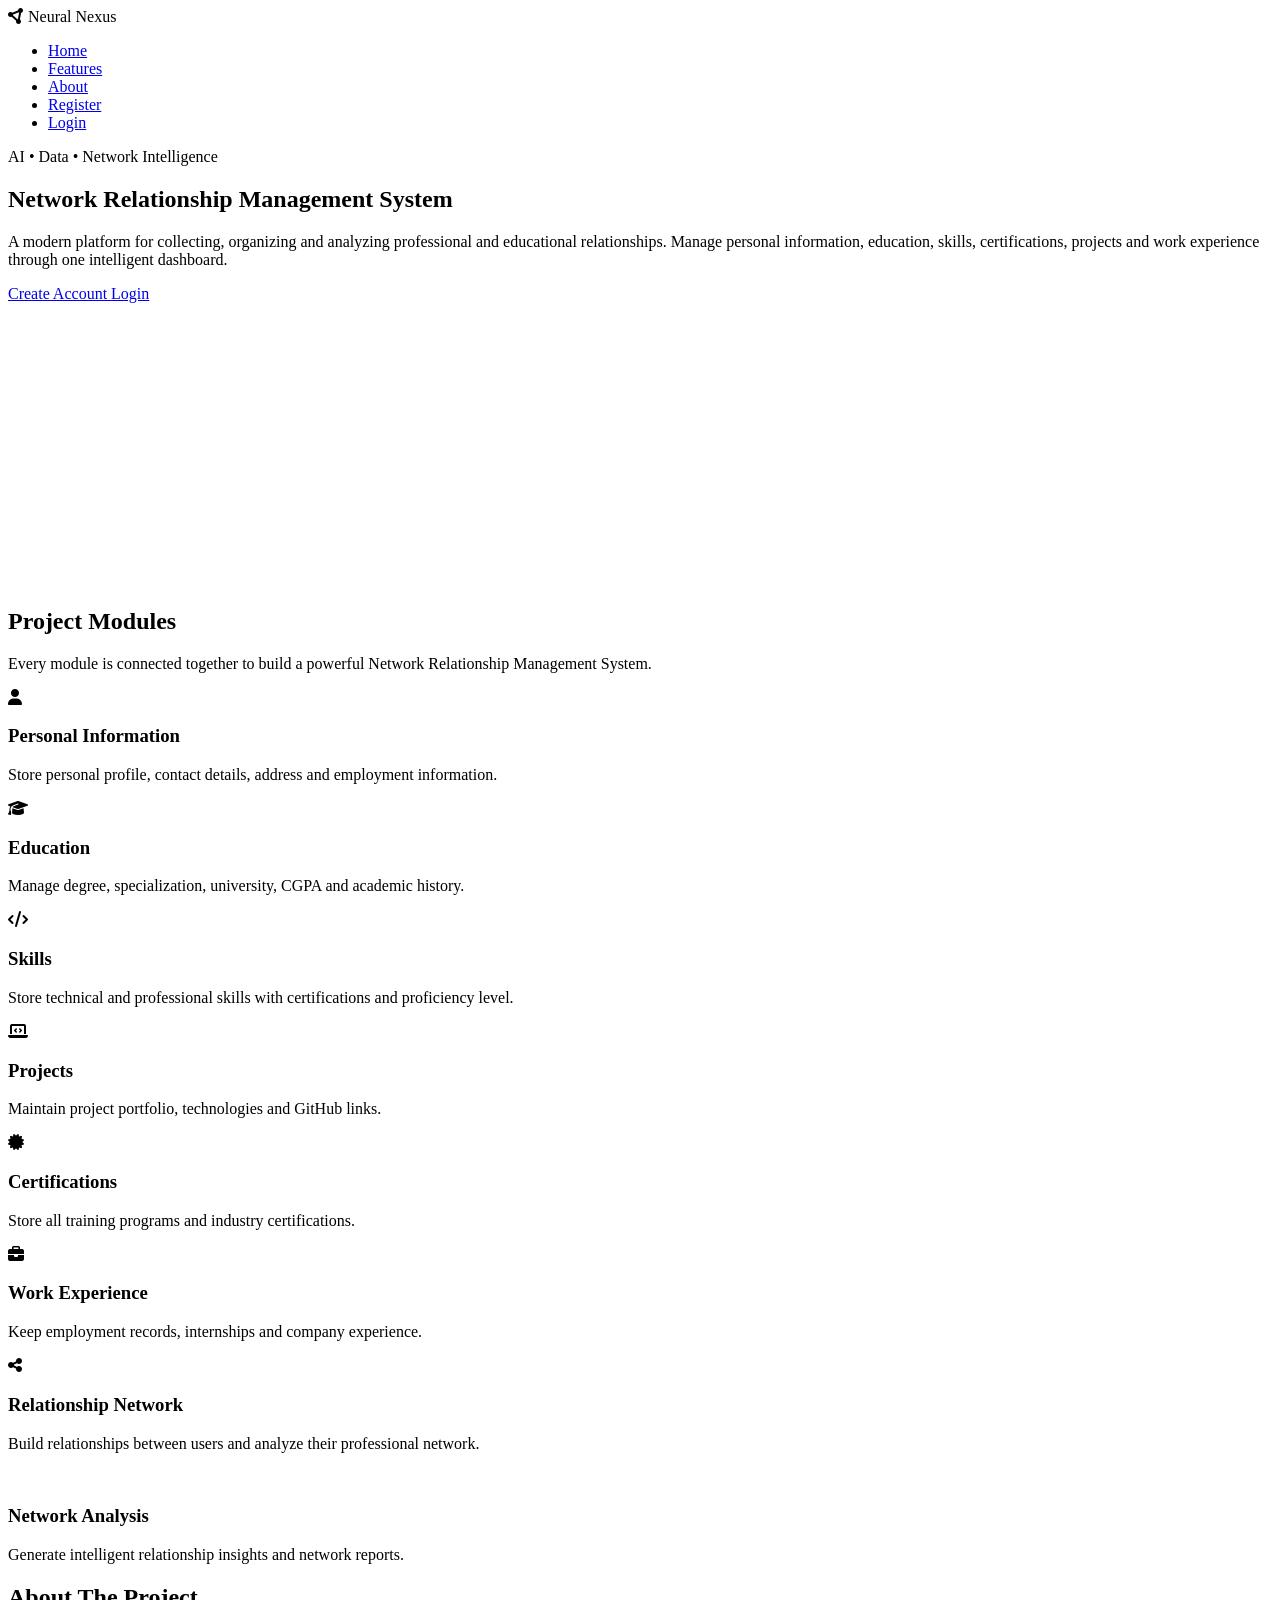
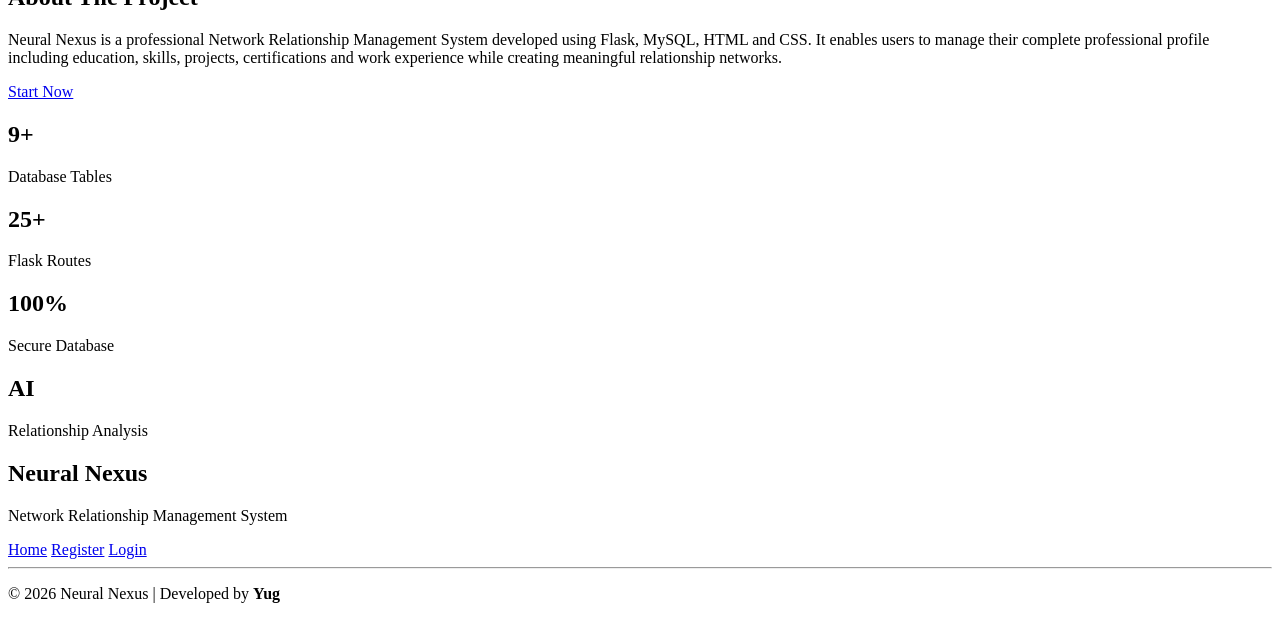
==== templates/index.html @ 3c381dd4 "Add files via upload" ====
<!DOCTYPE html>
<html lang="en">

<head>

    <meta charset="UTF-8">
    <meta name="viewport" content="width=device-width, initial-scale=1.0">

    <title>Neural Nexus | Network Relationship Model</title>

    <link rel="stylesheet" href="{{ url_for('static', filename='css/style.css') }}">

    <!-- Google Font -->
    <link href="https://fonts.googleapis.com/css2?family=Poppins:wght@300;400;500;600;700;800&display=swap" rel="stylesheet">

    <!-- Font Awesome -->
    <link rel="stylesheet"
        href="https://cdnjs.cloudflare.com/ajax/libs/font-awesome/6.6.0/css/all.min.css">

</head>

<body>

    <!-- ================= NAVBAR ================= -->

    <header>

        <nav class="navbar">

            <div class="logo">

                <i class="fa-solid fa-circle-nodes"></i>

                <span>Neural Nexus</span>

            </div>

            <ul>

                <li><a href="/">Home</a></li>

                <li><a href="#features">Features</a></li>
                <li><a href="#about">About</a></li>

                <li>

                    <a href="/register" class="register-btn">
                        Register
                    </a>

                </li>

                <li>

                    <a href="/login" class="login-btn">
                        Login
                    </a>

                </li>

            </ul>

        </nav>

    </header>

    <!-- ================= HERO SECTION ================= -->

    <section class="hero">

        <div class="hero-left">

            <p class="tagline">
                AI • Data • Network Intelligence
            </p>

            <h1>

                Network Relationship

                <span>Management System</span>

            </h1>

            <p class="description">

                A modern platform for collecting, organizing and analyzing
                professional and educational relationships.
                Manage personal information, education, skills,
                certifications, projects and work experience
                through one intelligent dashboard.

            </p>

            <div class="hero-buttons">

                <a href="/register" class="primary-btn">

                    Create Account

                </a>

                <a href="/login" class="secondary-btn">

                    Login

                </a>

            </div>

        </div>

        <div class="hero-right">

            <div class="network-box">

                <div class="node n1"></div>
                <div class="node n2"></div>
                <div class="node n3"></div>
                <div class="node n4"></div>
                <div class="node n5"></div>
                <div class="node n6"></div>
                <div class="node center-node"></div>

                <div class="line l1"></div>
                <div class="line l2"></div>
                <div class="line l3"></div>
                <div class="line l4"></div>
                <div class="line l5"></div>
                <div class="line l6"></div>

            </div>

        </div>

    </section>

    <!-- Wave Divider -->

    <div class="wave">

        <svg viewBox="0 0 1440 320">

            <path fill="#ffffff"
                d="M0,256L80,234.7C160,213,320,171,480,149.3C640,128,800,128,960,154.7C1120,181,1280,235,1360,261.3L1440,288L1440,320L1360,320C1280,320,1120,320,960,320C800,320,640,320,480,320C320,320,160,320,80,320L0,320Z">

            </path>

        </svg>

    </div>
    <!-- ================= FEATURES SECTION ================= -->

    <section class="features" id="features">

        <div class="section-title">

            <h2>Project Modules</h2>

            <p>
                Every module is connected together to build a powerful
                Network Relationship Management System.
            </p>

        </div>

        <div class="feature-grid">

            <div class="feature-card">
                <i class="fa-solid fa-user"></i>
                <h3>Personal Information</h3>
                <p>
                    Store personal profile, contact details,
                    address and employment information.
                </p>
            </div>

            <div class="feature-card">
                <i class="fa-solid fa-graduation-cap"></i>
                <h3>Education</h3>
                <p>
                    Manage degree, specialization,
                    university, CGPA and academic history.
                </p>
            </div>

            <div class="feature-card">
                <i class="fa-solid fa-code"></i>
                <h3>Skills</h3>
                <p>
                    Store technical and professional skills
                    with certifications and proficiency level.
                </p>
            </div>

            <div class="feature-card">
                <i class="fa-solid fa-laptop-code"></i>
                <h3>Projects</h3>
                <p>
                    Maintain project portfolio,
                    technologies and GitHub links.
                </p>
            </div>

            <div class="feature-card">
                <i class="fa-solid fa-certificate"></i>
                <h3>Certifications</h3>
                <p>
                    Store all training programs
                    and industry certifications.
                </p>
            </div>

            <div class="feature-card">
                <i class="fa-solid fa-briefcase"></i>
                <h3>Work Experience</h3>
                <p>
                    Keep employment records,
                    internships and company experience.
                </p>
            </div>

            <div class="feature-card">
                <i class="fa-solid fa-share-nodes"></i>
                <h3>Relationship Network</h3>
                <p>
                    Build relationships between users
                    and analyze their professional network.
                </p>
            </div>

            <div class="feature-card">
                <i class="fa-solid fa-chart-network"></i>
                <h3>Network Analysis</h3>
                <p>
                    Generate intelligent relationship
                    insights and network reports.
                </p>
            </div>

        </div>

    </section>


    <!-- ================= ABOUT ================= -->

    <section class="about" id="about">

        <div class="about-left">

            <h2>About The Project</h2>

            <p>

                Neural Nexus is a professional Network Relationship
                Management System developed using Flask,
                MySQL, HTML and CSS.

                It enables users to manage their complete
                professional profile including education,
                skills, projects, certifications and work
                experience while creating meaningful
                relationship networks.

            </p>

            <div class="about-buttons">

                <a href="/register" class="primary-btn">

                    Start Now

                </a>

            </div>

        </div>

        <div class="about-right">

            <div class="stats-card">

                <div class="stat-box">

                    <h1>9+</h1>

                    <p>Database Tables</p>

                </div>

                <div class="stat-box">

                    <h1>25+</h1>

                    <p>Flask Routes</p>

                </div>

                <div class="stat-box">

                    <h1>100%</h1>

                    <p>Secure Database</p>

                </div>

                <div class="stat-box">

                    <h1>AI</h1>

                    <p>Relationship Analysis</p>

                </div>

            </div>

        </div>

    </section>


    <!-- ================= FOOTER ================= -->

    <footer>

        <div class="footer-content">

            <h2>Neural Nexus</h2>

            <p>

                Network Relationship Management System

            </p>

            <div class="footer-links">

                <a href="/">Home</a>

                <a href="/register">Register</a>

                <a href="/login">Login</a>

            </div>

            <hr>

            <p>

                © 2026 Neural Nexus |
                Developed by <strong>Yug</strong>

            </p>

        </div>

    </footer>

</body>

</html>
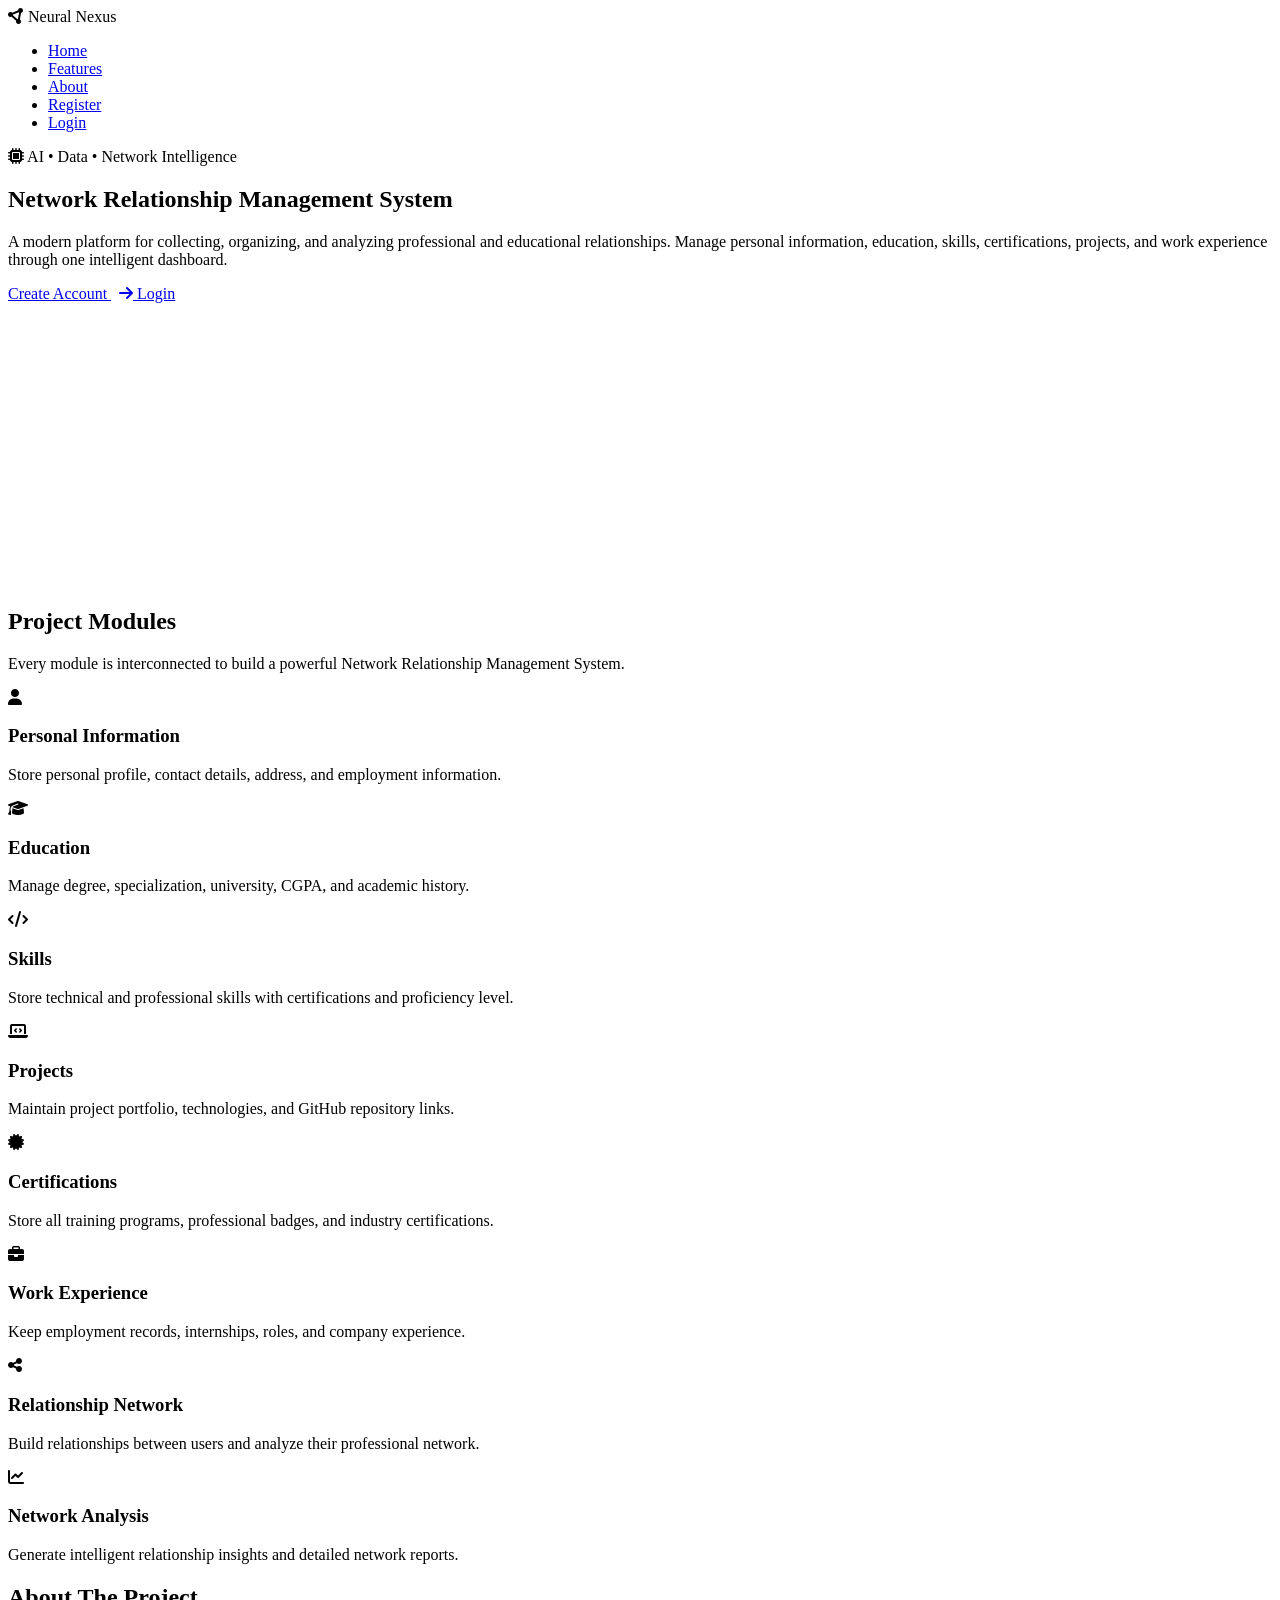
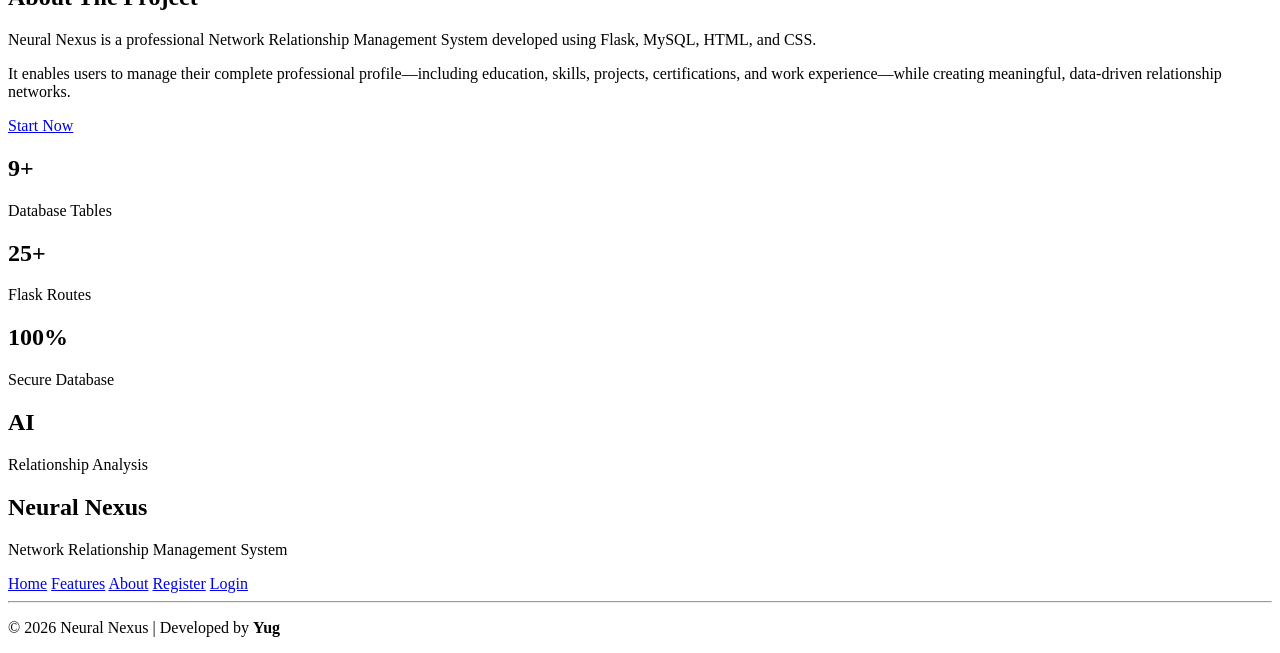
==== commit eb8872fe: "Add files via upload" ====
--- a/templates/index.html
+++ b/templates/index.html
@@ -2,7 +2,6 @@
 <html lang="en">
 
 <head>
-
     <meta charset="UTF-8">
     <meta name="viewport" content="width=device-width, initial-scale=1.0">
 
@@ -14,9 +13,7 @@
     <link href="https://fonts.googleapis.com/css2?family=Poppins:wght@300;400;500;600;700;800&display=swap" rel="stylesheet">
 
     <!-- Font Awesome -->
-    <link rel="stylesheet"
-        href="https://cdnjs.cloudflare.com/ajax/libs/font-awesome/6.6.0/css/all.min.css">
-
+    <link rel="stylesheet" href="https://cdnjs.cloudflare.com/ajax/libs/font-awesome/6.6.0/css/all.min.css">
 </head>
 
 <body>
@@ -24,96 +21,56 @@
     <!-- ================= NAVBAR ================= -->
 
     <header>
-
         <nav class="navbar">
-
             <div class="logo">
-
                 <i class="fa-solid fa-circle-nodes"></i>
-
                 <span>Neural Nexus</span>
-
             </div>
 
             <ul>
-
                 <li><a href="/">Home</a></li>
-
                 <li><a href="#features">Features</a></li>
                 <li><a href="#about">About</a></li>
-
                 <li>
-
-                    <a href="/register" class="register-btn">
-                        Register
-                    </a>
-
+                    <a href="/register" class="register-btn">Register</a>
                 </li>
-
                 <li>
-
-                    <a href="/login" class="login-btn">
-                        Login
-                    </a>
-
+                    <a href="/login" class="login-btn">Login</a>
                 </li>
-
             </ul>
-
         </nav>
-
     </header>
 
     <!-- ================= HERO SECTION ================= -->
 
     <section class="hero">
-
         <div class="hero-left">
-
             <p class="tagline">
-                AI • Data • Network Intelligence
+                <i class="fa-solid fa-microchip"></i> AI • Data • Network Intelligence
             </p>
 
             <h1>
-
                 Network Relationship
-
                 <span>Management System</span>
-
             </h1>
 
             <p class="description">
-
-                A modern platform for collecting, organizing and analyzing
-                professional and educational relationships.
-                Manage personal information, education, skills,
-                certifications, projects and work experience
+                A modern platform for collecting, organizing, and analyzing 
+                professional and educational relationships. Manage personal information, 
+                education, skills, certifications, projects, and work experience 
                 through one intelligent dashboard.
-
             </p>
 
             <div class="hero-buttons">
-
                 <a href="/register" class="primary-btn">
-
-                    Create Account
-
+                    Create Account <i class="fa-solid fa-arrow-right" style="margin-left: 8px;"></i>
                 </a>
-
-                <a href="/login" class="secondary-btn">
-
-                    Login
-
-                </a>
-
-            </div>
-
+                <a href="/login" class="secondary-btn">Login</a>
+            </div>
         </div>
 
         <div class="hero-right">
-
             <div class="network-box">
-
                 <div class="node n1"></div>
                 <div class="node n2"></div>
                 <div class="node n3"></div>
@@ -128,233 +85,144 @@
                 <div class="line l4"></div>
                 <div class="line l5"></div>
                 <div class="line l6"></div>
-
-            </div>
-
-        </div>
-
+            </div>
+        </div>
     </section>
 
     <!-- Wave Divider -->
-
     <div class="wave">
-
-        <svg viewBox="0 0 1440 320">
-
-            <path fill="#ffffff"
-                d="M0,256L80,234.7C160,213,320,171,480,149.3C640,128,800,128,960,154.7C1120,181,1280,235,1360,261.3L1440,288L1440,320L1360,320C1280,320,1120,320,960,320C800,320,640,320,480,320C320,320,160,320,80,320L0,320Z">
-
+        <svg viewBox="0 0 1440 320" xmlns="http://www.w3.org/2000/svg">
+            <path fill="#ffffff" fill-opacity="1" 
+                  d="M0,224L80,213.3C160,203,320,181,480,181.3C640,181,800,203,960,208C1120,213,1280,203,1360,197.3L1440,192L1440,320L1360,320C1280,320,1120,320,960,320C800,320,640,320,480,320C320,320,160,320,80,320L0,320Z">
             </path>
-
         </svg>
-
     </div>
+
     <!-- ================= FEATURES SECTION ================= -->
 
     <section class="features" id="features">
-
         <div class="section-title">
-
             <h2>Project Modules</h2>
-
             <p>
-                Every module is connected together to build a powerful
+                Every module is interconnected to build a powerful 
                 Network Relationship Management System.
             </p>
-
         </div>
 
         <div class="feature-grid">
-
             <div class="feature-card">
                 <i class="fa-solid fa-user"></i>
                 <h3>Personal Information</h3>
-                <p>
-                    Store personal profile, contact details,
-                    address and employment information.
-                </p>
+                <p>Store personal profile, contact details, address, and employment information.</p>
             </div>
 
             <div class="feature-card">
                 <i class="fa-solid fa-graduation-cap"></i>
                 <h3>Education</h3>
-                <p>
-                    Manage degree, specialization,
-                    university, CGPA and academic history.
-                </p>
+                <p>Manage degree, specialization, university, CGPA, and academic history.</p>
             </div>
 
             <div class="feature-card">
                 <i class="fa-solid fa-code"></i>
                 <h3>Skills</h3>
-                <p>
-                    Store technical and professional skills
-                    with certifications and proficiency level.
-                </p>
+                <p>Store technical and professional skills with certifications and proficiency level.</p>
             </div>
 
             <div class="feature-card">
                 <i class="fa-solid fa-laptop-code"></i>
                 <h3>Projects</h3>
-                <p>
-                    Maintain project portfolio,
-                    technologies and GitHub links.
-                </p>
+                <p>Maintain project portfolio, technologies, and GitHub repository links.</p>
             </div>
 
             <div class="feature-card">
                 <i class="fa-solid fa-certificate"></i>
                 <h3>Certifications</h3>
-                <p>
-                    Store all training programs
-                    and industry certifications.
-                </p>
+                <p>Store all training programs, professional badges, and industry certifications.</p>
             </div>
 
             <div class="feature-card">
                 <i class="fa-solid fa-briefcase"></i>
                 <h3>Work Experience</h3>
-                <p>
-                    Keep employment records,
-                    internships and company experience.
-                </p>
+                <p>Keep employment records, internships, roles, and company experience.</p>
             </div>
 
             <div class="feature-card">
                 <i class="fa-solid fa-share-nodes"></i>
                 <h3>Relationship Network</h3>
-                <p>
-                    Build relationships between users
-                    and analyze their professional network.
-                </p>
-            </div>
-
-            <div class="feature-card">
-                <i class="fa-solid fa-chart-network"></i>
+                <p>Build relationships between users and analyze their professional network.</p>
+            </div>
+
+            <div class="feature-card">
+                <i class="fa-solid fa-chart-line"></i>
                 <h3>Network Analysis</h3>
-                <p>
-                    Generate intelligent relationship
-                    insights and network reports.
-                </p>
-            </div>
-
-        </div>
-
+                <p>Generate intelligent relationship insights and detailed network reports.</p>
+            </div>
+        </div>
     </section>
 
-
-    <!-- ================= ABOUT ================= -->
+    <!-- ================= ABOUT SECTION ================= -->
 
     <section class="about" id="about">
-
         <div class="about-left">
-
             <h2>About The Project</h2>
-
             <p>
-
-                Neural Nexus is a professional Network Relationship
-                Management System developed using Flask,
-                MySQL, HTML and CSS.
-
-                It enables users to manage their complete
-                professional profile including education,
-                skills, projects, certifications and work
-                experience while creating meaningful
-                relationship networks.
-
+                Neural Nexus is a professional Network Relationship Management System developed using Flask, MySQL, HTML, and CSS.
+            </p>
+            <p style="margin-top: 15px;">
+                It enables users to manage their complete professional profile—including education, skills, projects, certifications, and work experience—while creating meaningful, data-driven relationship networks.
             </p>
 
             <div class="about-buttons">
-
-                <a href="/register" class="primary-btn">
-
-                    Start Now
-
-                </a>
-
-            </div>
-
+                <a href="/register" class="primary-btn">Start Now</a>
+            </div>
         </div>
 
         <div class="about-right">
-
             <div class="stats-card">
-
-                <div class="stat-box">
-
+                <div class="stat-box">
                     <h1>9+</h1>
-
                     <p>Database Tables</p>
-
-                </div>
-
-                <div class="stat-box">
-
+                </div>
+
+                <div class="stat-box">
                     <h1>25+</h1>
-
                     <p>Flask Routes</p>
-
-                </div>
-
-                <div class="stat-box">
-
+                </div>
+
+                <div class="stat-box">
                     <h1>100%</h1>
-
                     <p>Secure Database</p>
-
-                </div>
-
-                <div class="stat-box">
-
+                </div>
+
+                <div class="stat-box">
                     <h1>AI</h1>
-
                     <p>Relationship Analysis</p>
-
-                </div>
-
-            </div>
-
-        </div>
-
+                </div>
+            </div>
+        </div>
     </section>
 
-
     <!-- ================= FOOTER ================= -->
 
     <footer>
-
         <div class="footer-content">
-
             <h2>Neural Nexus</h2>
+            <p>Network Relationship Management System</p>
+
+            <div class="footer-links">
+                <a href="/">Home</a>
+                <a href="#features">Features</a>
+                <a href="#about">About</a>
+                <a href="/register">Register</a>
+                <a href="/login">Login</a>
+            </div>
+
+            <hr>
 
             <p>
-
-                Network Relationship Management System
-
-            </p>
-
-            <div class="footer-links">
-
-                <a href="/">Home</a>
-
-                <a href="/register">Register</a>
-
-                <a href="/login">Login</a>
-
-            </div>
-
-            <hr>
-
-            <p>
-
-                © 2026 Neural Nexus |
-                Developed by <strong>Yug</strong>
-
-            </p>
-
-        </div>
-
+                © 2026 Neural Nexus | Developed by <strong>Yug</strong>
+            </p>
+        </div>
     </footer>
 
 </body>
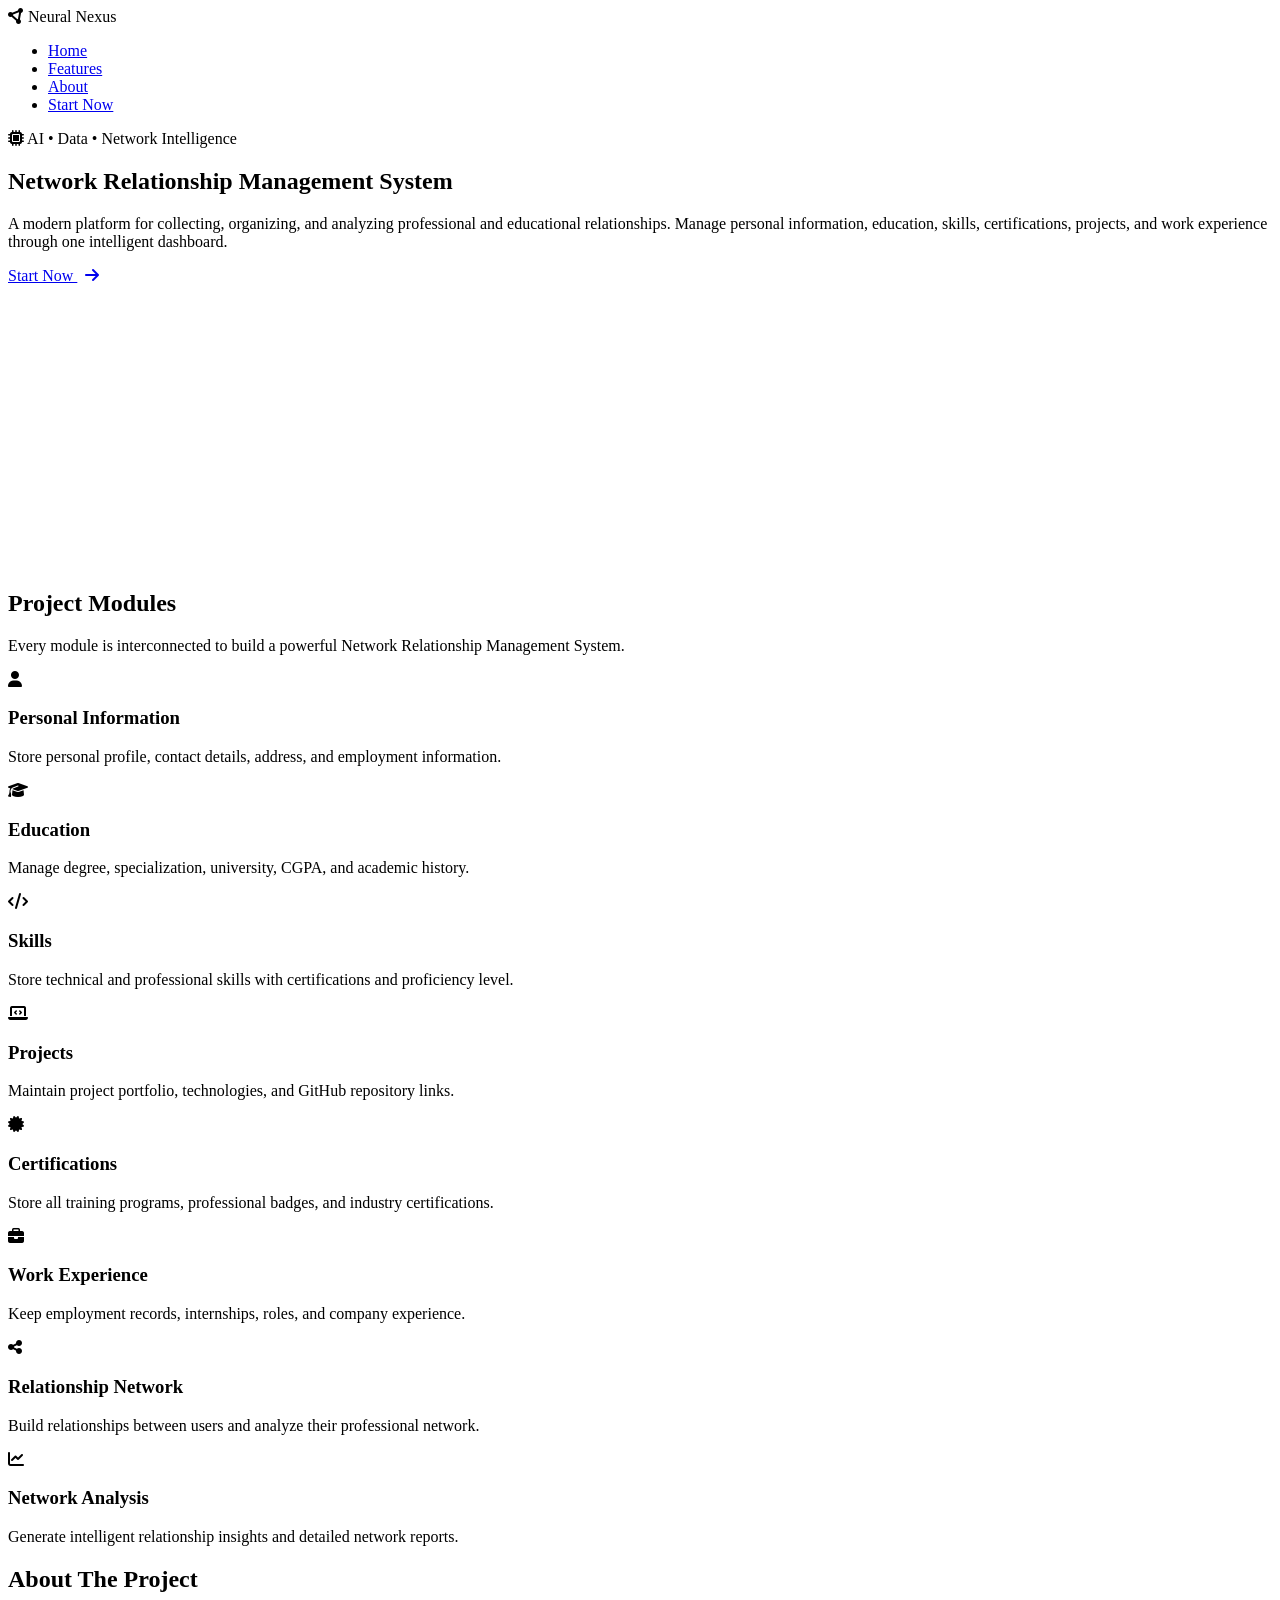
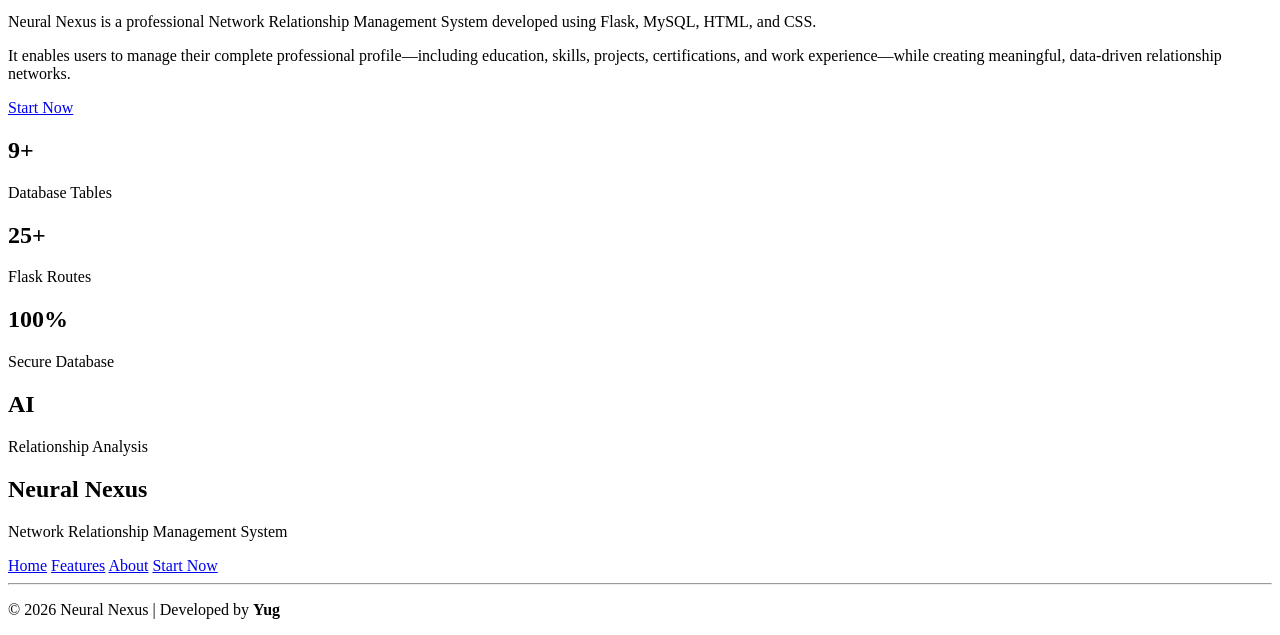
==== commit 008d8127: "Add files via upload" ====
--- a/templates/index.html
+++ b/templates/index.html
@@ -32,10 +32,7 @@
                 <li><a href="#features">Features</a></li>
                 <li><a href="#about">About</a></li>
                 <li>
-                    <a href="/register" class="register-btn">Register</a>
-                </li>
-                <li>
-                    <a href="/login" class="login-btn">Login</a>
+                    <a href="/developer" class="register-btn">Start Now</a>
                 </li>
             </ul>
         </nav>
@@ -62,10 +59,9 @@
             </p>
 
             <div class="hero-buttons">
-                <a href="/register" class="primary-btn">
-                    Create Account <i class="fa-solid fa-arrow-right" style="margin-left: 8px;"></i>
+                <a href="/developer" class="primary-btn">
+                    Start Now <i class="fa-solid fa-arrow-right" style="margin-left: 8px;"></i>
                 </a>
-                <a href="/login" class="secondary-btn">Login</a>
             </div>
         </div>
 
@@ -173,7 +169,7 @@
             </p>
 
             <div class="about-buttons">
-                <a href="/register" class="primary-btn">Start Now</a>
+                <a href="/developer" class="primary-btn">Start Now</a>
             </div>
         </div>
 
@@ -213,8 +209,8 @@
                 <a href="/">Home</a>
                 <a href="#features">Features</a>
                 <a href="#about">About</a>
-                <a href="/register">Register</a>
-                <a href="/login">Login</a>
+                <a href="/developer">Start Now</a>
+
             </div>
 
             <hr>
